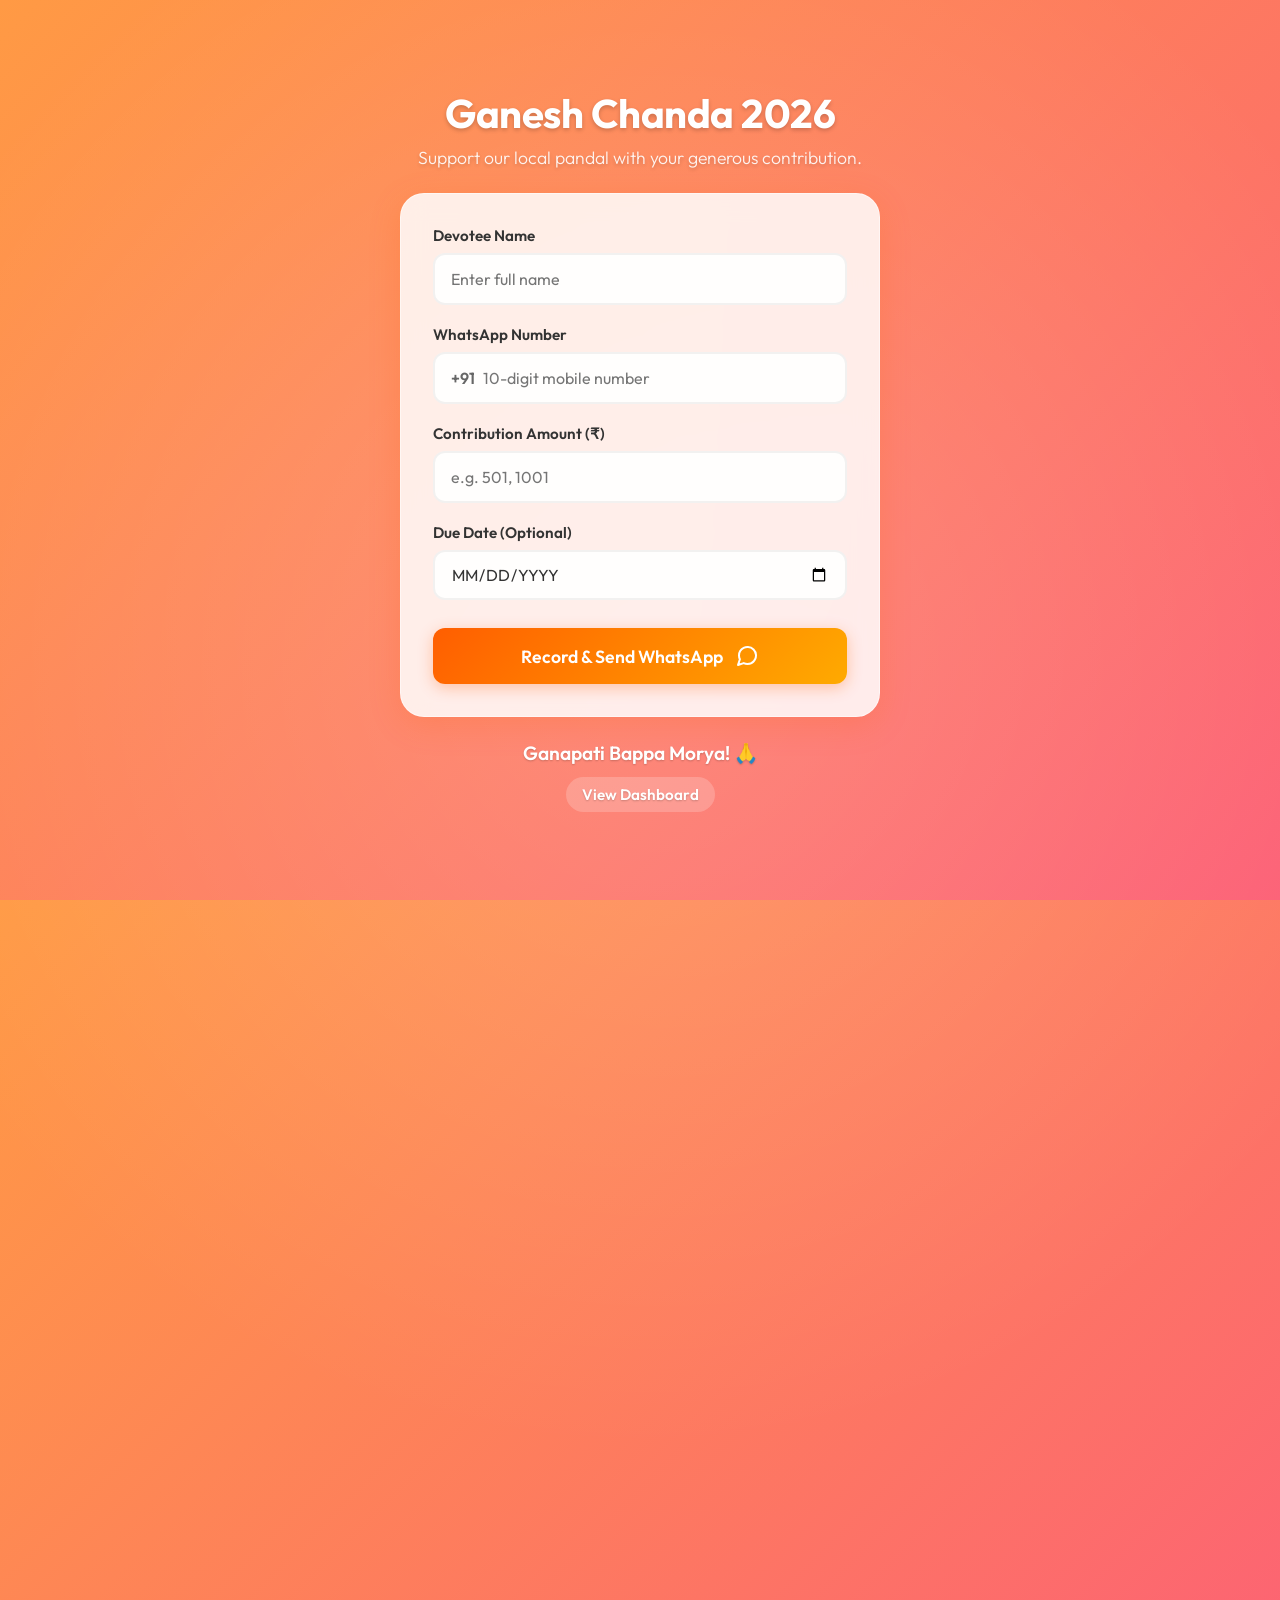
==== index.html @ afb208c3 "Initial commit: Ganesh Chanda collection app with dashboard, WhatsApp integration, payment status tr" ====
<!DOCTYPE html>
<html lang="en">
<head>
    <meta charset="UTF-8">
    <meta name="viewport" content="width=device-width, initial-scale=1.0">
    <title>Ganesh Chanda Collection</title>
    <link rel="stylesheet" href="styles.css">
    <link href="https://fonts.googleapis.com/css2?family=Outfit:wght@300;400;600;700&display=swap" rel="stylesheet">
</head>
<body>
    <div class="background-decor"></div>
    
    <div class="container">
        <div class="header">
            <h1>Ganesh Chanda 2026</h1>
            <p>Support our local pandal with your generous contribution.</p>
        </div>

        <form id="chandaForm" class="glass-form">
            <div class="form-group">
                <label for="name">Devotee Name</label>
                <input type="text" id="name" name="name" placeholder="Enter full name" required>
            </div>

            <div class="form-group">
                <label for="phone">WhatsApp Number</label>
                <div class="phone-input-wrapper">
                    <span class="country-code">+91</span>
                    <input type="tel" id="phone" name="phone" placeholder="10-digit mobile number" pattern="[0-9]{10}" required>
                </div>
            </div>

            <div class="form-group">
                <label for="amount">Contribution Amount (₹)</label>
                <input type="number" id="amount" name="amount" placeholder="e.g. 501, 1001" min="1" required>
            </div>

            <div class="form-group">
                <label for="dueDate">Due Date (Optional)</label>
                <input type="date" id="dueDate" name="dueDate">
            </div>


            <button type="submit" class="submit-btn">
                <span>Record & Send WhatsApp</span>
                <svg xmlns="http://www.w3.org/2000/svg" width="24" height="24" viewBox="0 0 24 24" fill="none" stroke="currentColor" stroke-width="2" stroke-linecap="round" stroke-linejoin="round" class="whatsapp-icon"><path d="M21 11.5a8.38 8.38 0 0 1-.9 3.8 8.5 8.5 0 0 1-7.6 4.7 8.38 8.38 0 0 1-3.8-.9L3 21l1.9-5.7a8.38 8.38 0 0 1-.9-3.8 8.5 8.5 0 0 1 4.7-7.6 8.38 8.38 0 0 1 3.8-.9h.5a8.48 8.48 0 0 1 8 8v.5z"></path></svg>
            </button>
        </form>
        
        <div class="footer-msg">
            <p>Ganapati Bappa Morya! 🙏</p>
            <a href="dashboard.html" class="dashboard-link">View Dashboard</a>
        </div>
    </div>

    <script src="script.js"></script>
</body>
</html>
---- styles.css ----
:root {
    --primary-color: #ff5e00;
    --secondary-color: #ffaa00;
    --text-dark: #333;
    --text-light: #fff;
    --glass-bg: rgba(255, 255, 255, 0.85);
    --glass-border: rgba(255, 255, 255, 0.5);
    --glass-shadow: 0 8px 32px 0 rgba(255, 94, 0, 0.2);
}

* {
    margin: 0;
    padding: 0;
    box-sizing: border-box;
    font-family: 'Outfit', sans-serif;
}

body {
    min-height: 100vh;
    display: flex;
    justify-content: center;
    align-items: center;
    background: linear-gradient(135deg, #ff9a44 0%, #fc6076 100%);
    position: relative;
    overflow: hidden;
    padding: 20px;
}

.background-decor {
    position: absolute;
    width: 150vw;
    height: 150vw;
    background: radial-gradient(circle, rgba(255,255,255,0.15) 0%, transparent 60%);
    top: -25vw;
    left: -25vw;
    animation: rotate 60s linear infinite;
    pointer-events: none;
    z-index: 0;
}

@keyframes rotate {
    0% { transform: rotate(0deg); }
    100% { transform: rotate(360deg); }
}

.container {
    width: 100%;
    max-width: 480px;
    z-index: 1;
    display: flex;
    flex-direction: column;
    gap: 24px;
}

.header {
    text-align: center;
    color: var(--text-light);
    text-shadow: 0 2px 4px rgba(0,0,0,0.2);
    animation: slideDown 0.8s cubic-bezier(0.2, 0.8, 0.2, 1);
}

.header h1 {
    font-size: 2.5rem;
    font-weight: 700;
    margin-bottom: 8px;
    letter-spacing: -0.5px;
}

.header p {
    font-size: 1.1rem;
    font-weight: 300;
    opacity: 0.9;
}

.glass-form {
    background: var(--glass-bg);
    backdrop-filter: blur(12px);
    -webkit-backdrop-filter: blur(12px);
    border: 1px solid var(--glass-border);
    border-radius: 24px;
    padding: 32px;
    box-shadow: var(--glass-shadow);
    display: flex;
    flex-direction: column;
    gap: 20px;
    animation: fadeIn 1s ease-out 0.2s both;
}

.form-group {
    display: flex;
    flex-direction: column;
    gap: 8px;
}

.form-group label {
    font-size: 0.95rem;
    font-weight: 600;
    color: var(--text-dark);
}

.form-group input {
    width: 100%;
    padding: 14px 16px;
    border: 2px solid rgba(0,0,0,0.05);
    border-radius: 12px;
    font-size: 1rem;
    background: rgba(255,255,255,0.9);
    transition: all 0.3s ease;
    color: var(--text-dark);
    outline: none;
}

.form-group input[type="date"] {
    padding: 12px 16px;
    text-transform: uppercase;
}

.form-group input:focus {
    border-color: var(--primary-color);
    box-shadow: 0 0 0 4px rgba(255, 94, 0, 0.1);
}

.phone-input-wrapper {
    display: flex;
    align-items: center;
    background: rgba(255,255,255,0.9);
    border: 2px solid rgba(0,0,0,0.05);
    border-radius: 12px;
    transition: all 0.3s ease;
}

.phone-input-wrapper:focus-within {
    border-color: var(--primary-color);
    box-shadow: 0 0 0 4px rgba(255, 94, 0, 0.1);
}

.country-code {
    padding: 14px 0 14px 16px;
    font-weight: 600;
    color: #666;
    user-select: none;
}

.phone-input-wrapper input {
    border: none;
    background: transparent;
    padding: 14px 16px 14px 8px;
    box-shadow: none !important;
}

.phone-input-wrapper input:focus {
    border: none;
}

.submit-btn {
    margin-top: 8px;
    background: linear-gradient(135deg, var(--primary-color), var(--secondary-color));
    color: white;
    border: none;
    padding: 16px;
    border-radius: 12px;
    font-size: 1.1rem;
    font-weight: 600;
    cursor: pointer;
    display: flex;
    justify-content: center;
    align-items: center;
    gap: 12px;
    transition: transform 0.2s, box-shadow 0.2s;
    box-shadow: 0 4px 15px rgba(255, 94, 0, 0.3);
}

.submit-btn:hover {
    transform: translateY(-2px);
    box-shadow: 0 6px 20px rgba(255, 94, 0, 0.4);
}

.submit-btn:active {
    transform: translateY(0);
}

.footer-msg {
    text-align: center;
    color: var(--text-light);
    font-weight: 600;
    font-size: 1.2rem;
    text-shadow: 0 1px 2px rgba(0,0,0,0.2);
    animation: slideUp 0.8s cubic-bezier(0.2, 0.8, 0.2, 1) 0.4s both;
}

/* Animations */
@keyframes slideDown {
    from { opacity: 0; transform: translateY(-30px); }
    to { opacity: 1; transform: translateY(0); }
}

@keyframes fadeIn {
    from { opacity: 0; transform: scale(0.95); }
    to { opacity: 1; transform: scale(1); }
}

@keyframes slideUp {
    from { opacity: 0; transform: translateY(20px); }
    to { opacity: 1; transform: translateY(0); }
}

/* Dashboard Link */
.dashboard-link {
    display: inline-block;
    margin-top: 12px;
    color: var(--text-light);
    text-decoration: none;
    font-size: 0.95rem;
    padding: 8px 16px;
    background: rgba(255, 255, 255, 0.2);
    border-radius: 20px;
    transition: all 0.3s ease;
}

.dashboard-link:hover {
    background: rgba(255, 255, 255, 0.3);
    transform: translateY(-1px);
}

/* Dashboard UI */
.dashboard-container {
    max-width: 800px;
}

.summary-card {
    background: var(--glass-bg);
    backdrop-filter: blur(12px);
    border: 1px solid var(--glass-border);
    border-radius: 16px;
    padding: 24px;
    margin-bottom: 24px;
    text-align: center;
    box-shadow: var(--glass-shadow);
    color: var(--text-dark);
}

.summary-card h2 {
    font-size: 1.2rem;
    font-weight: 400;
    margin-bottom: 8px;
    color: #666;
}

.summary-card .total-amount {
    font-size: 2.5rem;
    font-weight: 700;
    color: var(--primary-color);
}

.filter-section {
    display: flex;
    gap: 16px;
    margin-bottom: 24px;
    width: 100%;
}

.filter-section input,
.filter-section select {
    padding: 14px 16px;
    border: 2px solid rgba(0,0,0,0.05);
    border-radius: 12px;
    font-size: 1rem;
    background: var(--glass-bg);
    color: var(--text-dark);
    outline: none;
    transition: all 0.3s ease;
    backdrop-filter: blur(12px);
    border: 1px solid var(--glass-border);
    box-shadow: var(--glass-shadow);
}

.filter-section input {
    flex: 1;
}

.filter-section select {
    width: 160px;
    cursor: pointer;
}

.filter-section input:focus,
.filter-section select:focus {
    border-color: var(--primary-color);
    box-shadow: 0 0 0 4px rgba(255, 94, 0, 0.1);
}

.table-container {
    background: var(--glass-bg);
    backdrop-filter: blur(12px);
    border: 1px solid var(--glass-border);
    border-radius: 16px;
    padding: 24px;
    box-shadow: var(--glass-shadow);
    overflow-x: auto;
}

table {
    width: 100%;
    border-collapse: collapse;
    text-align: left;
}

th, td {
    padding: 16px;
    border-bottom: 1px solid rgba(0,0,0,0.05);
    color: var(--text-dark);
}

th {
    font-weight: 600;
    color: var(--primary-color);
    background: rgba(255,94,0,0.05);
    border-radius: 8px 8px 0 0;
}

tr:last-child td {
    border-bottom: none;
}

tbody tr {
    transition: background 0.2s;
}

tbody tr:hover {
    background: rgba(255,255,255,0.5);
}

/* Loader */
.loader {
    border: 4px solid rgba(255, 94, 0, 0.2);
    border-left-color: var(--primary-color);
    border-radius: 50%;
    width: 40px;
    height: 40px;
    animation: spin 1s linear infinite;
    margin: 40px auto;
}

@keyframes spin {
    0% { transform: rotate(0deg); }
    100% { transform: rotate(360deg); }
}

/* Status Badges & Buttons */
.badge {
    display: inline-block;
    padding: 6px 12px;
    border-radius: 20px;
    font-size: 0.85rem;
    font-weight: 600;
    text-transform: uppercase;
}

.badge-paid {
    background: rgba(46, 204, 113, 0.15);
    color: #2ecc71;
}

.badge-pending {
    background: rgba(243, 156, 18, 0.15);
    color: #f39c12;
}

.action-btn {
    background: var(--primary-color);
    color: white;
    border: none;
    padding: 8px 12px;
    border-radius: 8px;
    font-size: 0.85rem;
    font-weight: 600;
    cursor: pointer;
    transition: all 0.2s ease;
}

.action-btn:hover {
    background: var(--secondary-color);
    transform: translateY(-1px);
}

.action-btn:disabled {
    background: #ccc;
    cursor: not-allowed;
    transform: none;
}

/* ===========================
   RESPONSIVE / MOBILE
   =========================== */

/* Tablet */
@media (max-width: 768px) {
    body {
        align-items: flex-start;
        padding: 16px;
    }

    .container {
        gap: 16px;
    }

    .dashboard-container {
        max-width: 100%;
    }

    .filter-section {
        flex-direction: column;
        gap: 10px;
    }

    .filter-section select {
        width: 100%;
    }

    .header h1 {
        font-size: 2rem;
    }

    .glass-form {
        padding: 24px;
    }

    /* Hide table on mobile, show cards instead */
    .table-container table {
        display: none !important;
    }

    .table-container {
        padding: 16px;
        background: transparent;
        backdrop-filter: none;
        border: none;
        box-shadow: none;
        padding: 0;
    }

    /* Mobile Record Cards */
    .record-cards {
        display: flex;
        flex-direction: column;
        gap: 12px;
    }

    .record-card {
        background: var(--glass-bg);
        backdrop-filter: blur(12px);
        -webkit-backdrop-filter: blur(12px);
        border: 1px solid var(--glass-border);
        border-radius: 16px;
        padding: 18px;
        box-shadow: var(--glass-shadow);
        animation: fadeIn 0.4s ease-out;
    }

    .record-card .card-row {
        display: flex;
        justify-content: space-between;
        align-items: center;
        margin-bottom: 10px;
    }

    .record-card .card-row:last-child {
        margin-bottom: 0;
    }

    .record-card .card-name {
        font-size: 1.1rem;
        font-weight: 700;
        color: var(--text-dark);
    }

    .record-card .card-amount {
        font-size: 1.2rem;
        font-weight: 700;
        color: var(--primary-color);
    }

    .record-card .card-label {
        font-size: 0.8rem;
        font-weight: 600;
        color: #999;
        text-transform: uppercase;
        letter-spacing: 0.5px;
    }

    .record-card .card-value {
        font-size: 0.9rem;
        color: var(--text-dark);
    }

    .record-card .card-footer {
        display: flex;
        justify-content: space-between;
        align-items: center;
        margin-top: 14px;
        padding-top: 14px;
        border-top: 1px solid rgba(0,0,0,0.06);
        gap: 10px;
    }

    .action-btn {
        padding: 10px 16px;
        font-size: 0.9rem;
        width: 100%;
        text-align: center;
    }

    .summary-card .total-amount {
        font-size: 2rem;
    }
}

/* Phone (small) */
@media (max-width: 480px) {
    body {
        padding: 12px;
    }

    .header h1 {
        font-size: 1.7rem;
    }

    .header p {
        font-size: 0.95rem;
    }

    .glass-form {
        padding: 20px;
        gap: 16px;
        border-radius: 18px;
    }

    .submit-btn {
        font-size: 1rem;
        padding: 14px;
    }

    .summary-card {
        padding: 18px;
    }

    .dashboard-link {
        font-size: 0.9rem;
    }
}
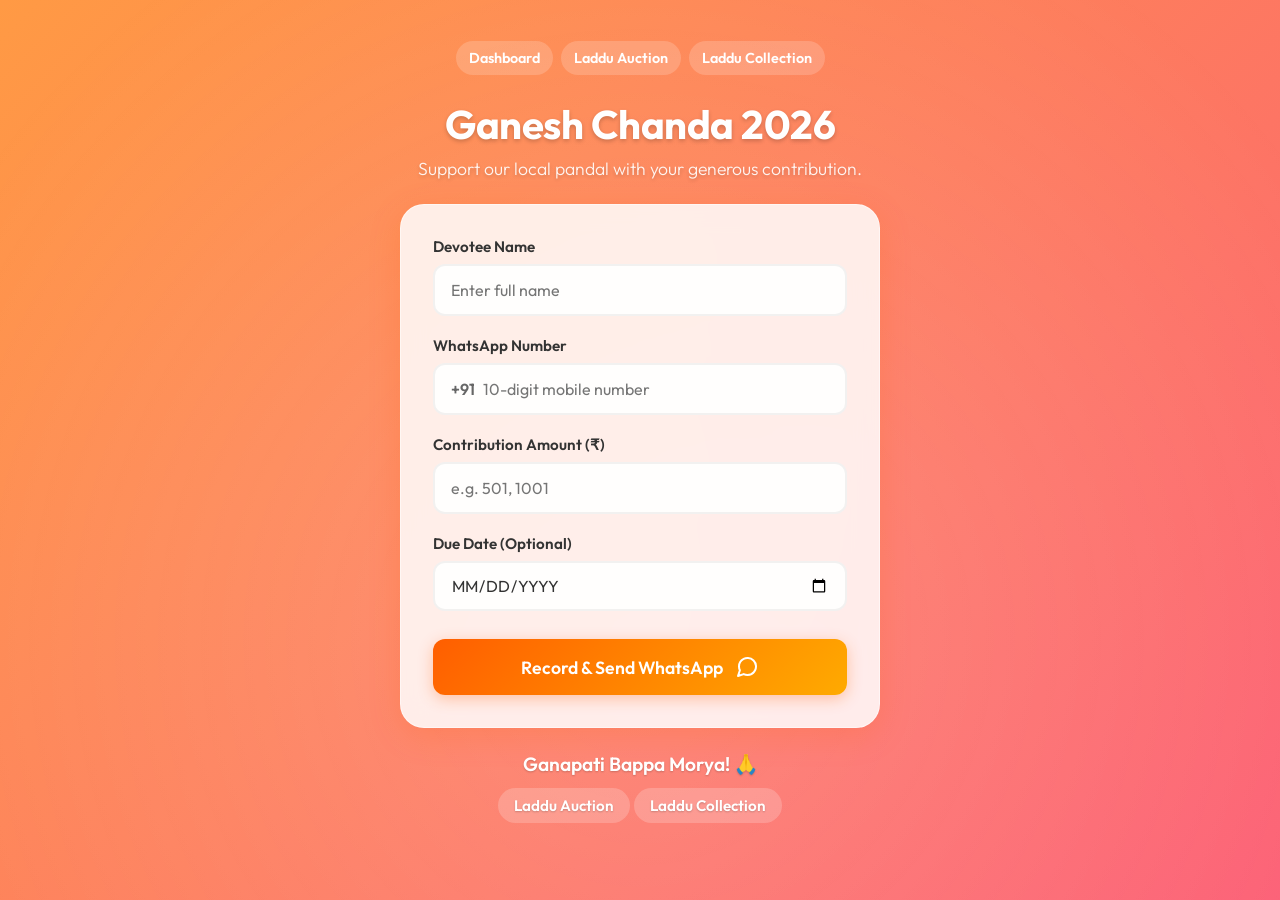
==== commit 4e7e2891: "Add laddu auction and collection flows" ====
--- a/index.html
+++ b/index.html
@@ -9,6 +9,11 @@
 </head>
 <body>
     <div class="background-decor"></div>
+    <nav class="top-nav" aria-label="Main navigation">
+        <a href="dashboard.html">Dashboard</a>
+        <a href="laddu-auction.html">Laddu Auction</a>
+        <a href="laddu-collection.html">Laddu Collection</a>
+    </nav>
     
     <div class="container">
         <div class="header">
@@ -49,7 +54,8 @@
         
         <div class="footer-msg">
             <p>Ganapati Bappa Morya! 🙏</p>
-            <a href="dashboard.html" class="dashboard-link">View Dashboard</a>
+            <a href="laddu-auction.html" class="dashboard-link">Laddu Auction</a>
+            <a href="laddu-collection.html" class="dashboard-link">Laddu Collection</a>
         </div>
     </div>
 
--- a/styles.css
+++ b/styles.css
@@ -18,16 +18,21 @@
 body {
     min-height: 100vh;
     display: flex;
+    flex-direction: column;
     justify-content: center;
     align-items: center;
     background: linear-gradient(135deg, #ff9a44 0%, #fc6076 100%);
+    background-attachment: fixed;
     position: relative;
-    overflow: hidden;
+    overflow-x: hidden;
+    overflow-y: auto;
+    -webkit-overflow-scrolling: touch;
     padding: 20px;
+    padding-bottom: 48px;
 }
 
 .background-decor {
-    position: absolute;
+    position: fixed;
     width: 150vw;
     height: 150vw;
     background: radial-gradient(circle, rgba(255,255,255,0.15) 0%, transparent 60%);
@@ -50,7 +55,31 @@
     display: flex;
     flex-direction: column;
     gap: 24px;
-}
+    padding-top: 20px;
+}
+
+.top-nav {
+    position: relative;
+    z-index: 2;
+    display: flex;
+    justify-content: center;
+    gap: 8px;
+    flex-wrap: wrap;
+    width: 100%;
+    margin-bottom: 4px;
+}
+
+.top-nav a {
+    color: var(--text-light);
+    text-decoration: none;
+    font-size: 0.9rem;
+    font-weight: 600;
+    padding: 8px 13px;
+    border-radius: 18px;
+    background: rgba(255, 255, 255, 0.18);
+}
+
+.top-nav a:hover { background: rgba(255, 255, 255, 0.32); }
 
 .header {
     text-align: center;
@@ -222,9 +251,118 @@
     transform: translateY(-1px);
 }
 
+/* Laddu collection */
+.secondary-btn {
+    background: rgba(255, 255, 255, 0.9);
+    color: var(--primary-color);
+    border: 2px solid var(--primary-color);
+    border-radius: 12px;
+    padding: 13px 16px;
+    font-size: 1rem;
+    font-weight: 600;
+    cursor: pointer;
+}
+
+.secondary-btn:disabled, .secondary-btn:disabled:hover {
+    opacity: 0.65;
+    cursor: wait;
+}
+
+.field-help {
+    color: #666;
+    font-size: 0.82rem;
+    line-height: 1.35;
+}
+
+.auction-details {
+    display: grid;
+    grid-template-columns: repeat(2, minmax(0, 1fr));
+    gap: 12px;
+    padding: 16px;
+    border-radius: 14px;
+    background: rgba(255, 94, 0, 0.08);
+    border: 1px solid rgba(255, 94, 0, 0.18);
+}
+
+.auction-detail { display: flex; flex-direction: column; gap: 3px; }
+.auction-detail span { color: #666; font-size: 0.8rem; }
+.auction-detail strong { color: var(--text-dark); font-size: 1.05rem; }
+.auction-detail.due strong { color: var(--primary-color); }
+
+.signature-panel {
+    position: relative;
+    height: 180px;
+    overflow: hidden;
+    border: 2px dashed rgba(255, 94, 0, 0.45);
+    border-radius: 12px;
+    background: rgba(255,255,255,0.88);
+}
+
+#signatureCanvas { display: block; width: 100%; height: 100%; touch-action: none; cursor: crosshair; }
+.clear-signature {
+    position: absolute;
+    right: 10px;
+    top: 10px;
+    border: 0;
+    border-radius: 8px;
+    padding: 7px 10px;
+    background: rgba(51,51,51,0.08);
+    color: #555;
+    font: inherit;
+    font-size: 0.8rem;
+    cursor: pointer;
+}
+
+.form-message { min-height: 1.2em; font-size: 0.9rem; font-weight: 600; }
+.form-message.error { color: #b42318; }
+.form-message.success { color: #147a45; }
+
+.photo-preview {
+    width: 100%;
+    max-height: 240px;
+    object-fit: cover;
+    border-radius: 12px;
+    border: 1px solid rgba(255, 94, 0, 0.2);
+}
+
+.camera-panel {
+    overflow: hidden;
+    border-radius: 12px;
+    background: rgba(0, 0, 0, 0.12);
+}
+
+.camera-preview {
+    display: block;
+    width: 100%;
+    max-height: 300px;
+    object-fit: cover;
+    background: #222;
+    border-radius: 12px;
+}
+
+/* The preview classes set display:block, so explicitly honour the hidden state. */
+.camera-preview[hidden],
+.photo-preview[hidden] {
+    display: none !important;
+}
+
+.camera-actions {
+    display: flex;
+    align-items: center;
+    gap: 10px;
+    flex-wrap: wrap;
+}
+
+.camera-actions .clear-signature {
+    position: static;
+}
+
 /* Dashboard UI */
 .dashboard-container {
     max-width: 800px;
+    width: 100%;
+    flex: 1;
+    min-height: 0;
 }
 
 .summary-card {
@@ -251,6 +389,23 @@
     font-weight: 700;
     color: var(--primary-color);
 }
+
+.summary-breakdown {
+    display: grid;
+    grid-template-columns: repeat(3, 1fr);
+    gap: 10px;
+    margin-top: 18px;
+    text-align: left;
+}
+
+.summary-breakdown div {
+    padding: 12px;
+    border-radius: 10px;
+    background: rgba(255, 94, 0, 0.07);
+}
+
+.summary-breakdown span { display: block; color: #666; font-size: 0.78rem; margin-bottom: 4px; }
+.summary-breakdown strong { color: var(--text-dark); font-size: 1rem; }
 
 .filter-section {
     display: flex;
@@ -390,161 +545,307 @@
 }
 
 /* ===========================
-   RESPONSIVE / MOBILE
+   RESPONSIVE / MOBILE FIRST
    =========================== */
 
-/* Tablet */
+/* --- Base: All screens get these card styles (used in media queries below) --- */
+.record-cards {
+    display: none; /* hidden on desktop */
+    flex-direction: column;
+    gap: 12px;
+    width: 100%;
+}
+
+.record-card {
+    background: var(--glass-bg);
+    backdrop-filter: blur(12px);
+    -webkit-backdrop-filter: blur(12px);
+    border: 1px solid var(--glass-border);
+    border-radius: 16px;
+    padding: 16px;
+    box-shadow: var(--glass-shadow);
+    animation: fadeIn 0.4s ease-out;
+    width: 100%;
+    box-sizing: border-box;
+}
+
+.record-card .card-row {
+    display: flex;
+    justify-content: space-between;
+    align-items: flex-start;
+    margin-bottom: 10px;
+    gap: 8px;
+}
+
+.record-card .card-row:last-child {
+    margin-bottom: 0;
+}
+
+.record-card .card-name {
+    font-size: 1rem;
+    font-weight: 700;
+    color: var(--text-dark);
+    word-break: break-word;
+    flex: 1;
+}
+
+.record-card .card-amount {
+    font-size: 1.1rem;
+    font-weight: 700;
+    color: var(--primary-color);
+    white-space: nowrap;
+}
+
+.record-card .card-label {
+    font-size: 0.75rem;
+    font-weight: 600;
+    color: #999;
+    text-transform: uppercase;
+    letter-spacing: 0.5px;
+    margin-bottom: 2px;
+}
+
+.record-card .card-value {
+    font-size: 0.9rem;
+    color: var(--text-dark);
+    word-break: break-all;
+}
+
+.record-card .card-footer {
+    display: flex;
+    justify-content: space-between;
+    align-items: center;
+    margin-top: 14px;
+    padding-top: 14px;
+    border-top: 1px solid rgba(0,0,0,0.06);
+    gap: 10px;
+    flex-wrap: wrap;
+}
+
+/* --- Tablet & Mobile (≤768px) — swap table for cards --- */
 @media (max-width: 768px) {
     body {
-        align-items: flex-start;
-        padding: 16px;
+        padding: 12px;
+        padding-bottom: 48px;
     }
 
     .container {
-        gap: 16px;
+        gap: 14px;
+        padding-top: 12px;
+        width: 100%;
+        max-width: 100%;
     }
 
     .dashboard-container {
         max-width: 100%;
     }
 
+    /* Hide table, show cards */
+    .table-container table {
+        display: none !important;
+    }
+
+    .table-container {
+        background: transparent !important;
+        backdrop-filter: none !important;
+        -webkit-backdrop-filter: none !important;
+        border: none !important;
+        box-shadow: none !important;
+        padding: 0 !important;
+        overflow: visible;
+    }
+
+    .record-cards {
+        display: flex;
+    }
+
+    /* Filter stacks vertically */
     .filter-section {
         flex-direction: column;
         gap: 10px;
-    }
-
+        margin-bottom: 14px;
+    }
+
+    .filter-section input,
     .filter-section select {
         width: 100%;
+        font-size: 16px; /* Prevents iOS zoom on focus */
+        padding: 13px 14px;
+    }
+
+    .summary-breakdown { grid-template-columns: 1fr; }
+
+    /* Form inputs — 16px prevents zoom on iOS */
+    .form-group input,
+    .phone-input-wrapper input {
+        font-size: 16px;
     }
 
     .header h1 {
-        font-size: 2rem;
+        font-size: 1.8rem;
+    }
+
+    .header p {
+        font-size: 1rem;
     }
 
     .glass-form {
-        padding: 24px;
-    }
-
-    /* Hide table on mobile, show cards instead */
-    .table-container table {
-        display: none !important;
-    }
-
-    .table-container {
+        padding: 20px;
+        border-radius: 20px;
+        gap: 16px;
+    }
+
+    .submit-btn {
+        font-size: 1rem;
+        padding: 15px;
+        -webkit-tap-highlight-color: transparent;
+    }
+
+    .summary-card {
+        padding: 20px;
+        margin-bottom: 0;
+    }
+
+    .summary-card h2 {
+        font-size: 1rem;
+    }
+
+    .summary-card .total-amount {
+        font-size: 2.2rem;
+    }
+
+    /* Touch-friendly action button */
+    .action-btn {
+        padding: 10px 14px;
+        font-size: 0.88rem;
+        min-height: 40px;
+        -webkit-tap-highlight-color: transparent;
+        touch-action: manipulation;
+    }
+
+    .badge {
+        font-size: 0.8rem;
+        padding: 5px 10px;
+    }
+
+    .footer-msg {
+        font-size: 1rem;
+    }
+
+    .dashboard-link {
+        font-size: 0.9rem;
+        padding: 10px 20px;
+        display: inline-block;
+        min-height: 44px;
+        line-height: 24px;
+    }
+
+    .signature-panel { height: 160px; }
+}
+
+/* --- Small phones: iPhone SE, Pixel 4a, Galaxy A-series (≤390px) --- */
+@media (max-width: 390px) {
+    body {
+        padding: 10px;
+        padding-bottom: 40px;
+    }
+
+    .container {
+        gap: 12px;
+    }
+
+    .header h1 {
+        font-size: 1.5rem;
+        letter-spacing: -0.3px;
+    }
+
+    .header p {
+        font-size: 0.9rem;
+    }
+
+    .glass-form {
         padding: 16px;
-        background: transparent;
-        backdrop-filter: none;
-        border: none;
-        box-shadow: none;
-        padding: 0;
-    }
-
-    /* Mobile Record Cards */
-    .record-cards {
-        display: flex;
+        gap: 14px;
+        border-radius: 16px;
+    }
+
+    .form-group label {
+        font-size: 0.85rem;
+    }
+
+    .form-group input {
+        padding: 12px 14px;
+        font-size: 16px;
+    }
+
+    .submit-btn {
+        padding: 14px;
+        font-size: 0.95rem;
+        gap: 8px;
+    }
+
+    .summary-card {
+        padding: 16px;
+    }
+
+    .summary-card h2 {
+        font-size: 0.9rem;
+    }
+
+    .summary-card .total-amount {
+        font-size: 1.9rem;
+    }
+
+    .record-card {
+        padding: 14px;
+        border-radius: 14px;
+    }
+
+    .record-card .card-name {
+        font-size: 0.95rem;
+    }
+
+    .record-card .card-amount {
+        font-size: 1rem;
+    }
+
+    .record-card .card-value {
+        font-size: 0.85rem;
+    }
+
+    .action-btn {
+        padding: 9px 12px;
+        font-size: 0.85rem;
+    }
+}
+
+/* --- iPhone SE 1st Gen & tiny screens (≤320px) --- */
+@media (max-width: 320px) {
+    .header h1 {
+        font-size: 1.3rem;
+    }
+
+    .glass-form {
+        padding: 14px;
+    }
+
+    .record-card .card-footer {
         flex-direction: column;
-        gap: 12px;
-    }
-
-    .record-card {
-        background: var(--glass-bg);
-        backdrop-filter: blur(12px);
-        -webkit-backdrop-filter: blur(12px);
-        border: 1px solid var(--glass-border);
-        border-radius: 16px;
-        padding: 18px;
-        box-shadow: var(--glass-shadow);
-        animation: fadeIn 0.4s ease-out;
-    }
-
-    .record-card .card-row {
-        display: flex;
-        justify-content: space-between;
-        align-items: center;
-        margin-bottom: 10px;
-    }
-
-    .record-card .card-row:last-child {
-        margin-bottom: 0;
-    }
-
-    .record-card .card-name {
-        font-size: 1.1rem;
-        font-weight: 700;
-        color: var(--text-dark);
-    }
-
-    .record-card .card-amount {
-        font-size: 1.2rem;
-        font-weight: 700;
-        color: var(--primary-color);
-    }
-
-    .record-card .card-label {
-        font-size: 0.8rem;
-        font-weight: 600;
-        color: #999;
-        text-transform: uppercase;
-        letter-spacing: 0.5px;
-    }
-
-    .record-card .card-value {
-        font-size: 0.9rem;
-        color: var(--text-dark);
-    }
-
-    .record-card .card-footer {
-        display: flex;
-        justify-content: space-between;
-        align-items: center;
-        margin-top: 14px;
-        padding-top: 14px;
-        border-top: 1px solid rgba(0,0,0,0.06);
-        gap: 10px;
+        align-items: flex-start;
     }
 
     .action-btn {
-        padding: 10px 16px;
-        font-size: 0.9rem;
         width: 100%;
         text-align: center;
     }
-
-    .summary-card .total-amount {
-        font-size: 2rem;
-    }
-}
-
-/* Phone (small) */
-@media (max-width: 480px) {
+}
+
+/* --- Safe area support for iPhone notch / Dynamic Island (iPhone 14+) --- */
+@supports (padding-top: env(safe-area-inset-top)) {
     body {
-        padding: 12px;
-    }
-
-    .header h1 {
-        font-size: 1.7rem;
-    }
-
-    .header p {
-        font-size: 0.95rem;
-    }
-
-    .glass-form {
-        padding: 20px;
-        gap: 16px;
-        border-radius: 18px;
-    }
-
-    .submit-btn {
-        font-size: 1rem;
-        padding: 14px;
-    }
-
-    .summary-card {
-        padding: 18px;
-    }
-
-    .dashboard-link {
-        font-size: 0.9rem;
-    }
-}
+        padding-top: calc(12px + env(safe-area-inset-top));
+        padding-left: calc(12px + env(safe-area-inset-left));
+        padding-right: calc(12px + env(safe-area-inset-right));
+        padding-bottom: calc(48px + env(safe-area-inset-bottom));
+    }
+}
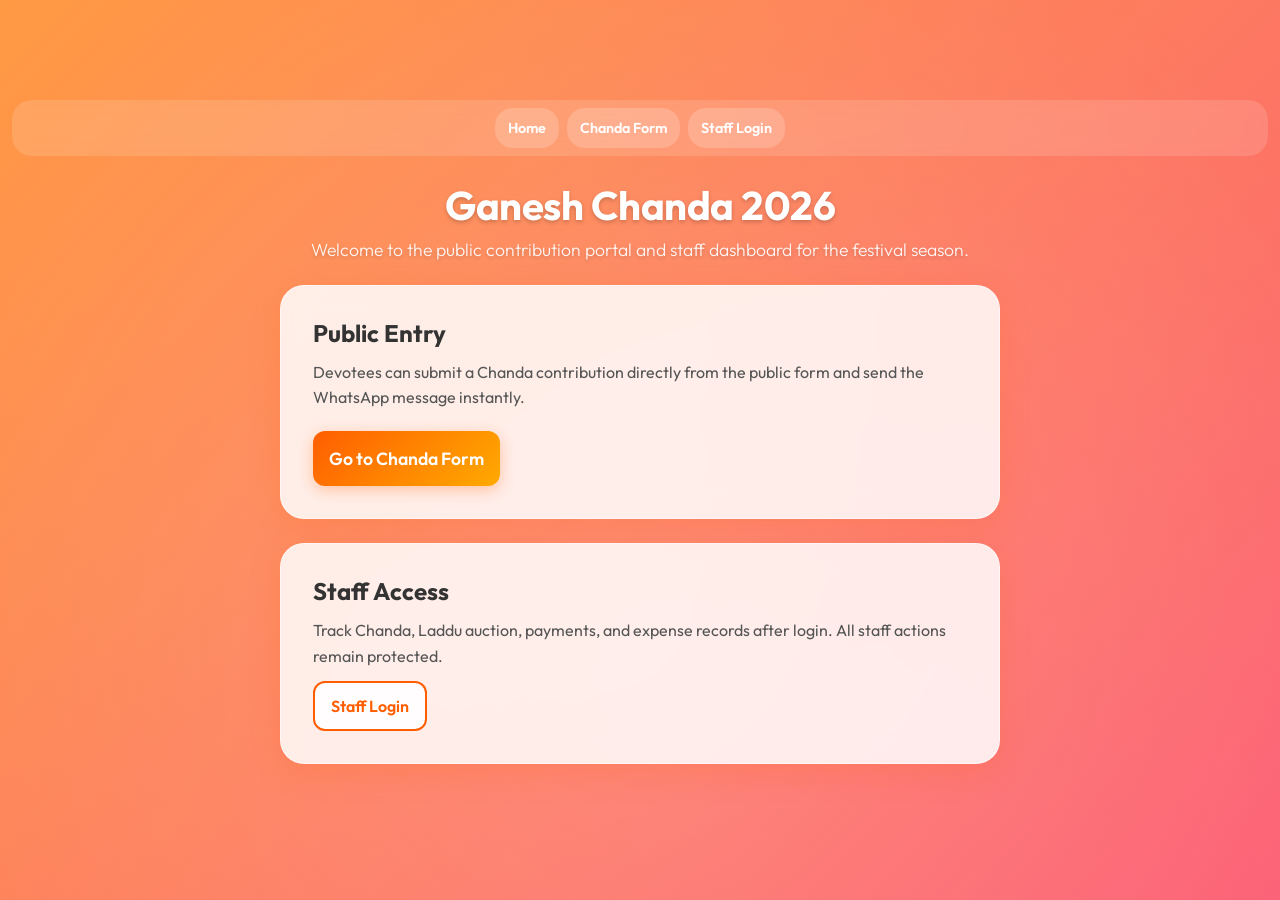
==== commit 5d463027: "Improve staff login flow and responsive UI" ====
--- a/index.html
+++ b/index.html
@@ -3,62 +3,39 @@
 <head>
     <meta charset="UTF-8">
     <meta name="viewport" content="width=device-width, initial-scale=1.0">
-    <title>Ganesh Chanda Collection</title>
+    <title>Ganesh App Home</title>
     <link rel="stylesheet" href="styles.css">
     <link href="https://fonts.googleapis.com/css2?family=Outfit:wght@300;400;600;700&display=swap" rel="stylesheet">
 </head>
 <body>
     <div class="background-decor"></div>
     <nav class="top-nav" aria-label="Main navigation">
-        <a href="dashboard.html">Dashboard</a>
-        <a href="laddu-auction.html">Laddu Auction</a>
-        <a href="laddu-collection.html">Laddu Collection</a>
+        <a href="index.html">Home</a>
+        <a href="chanda.html">Chanda Form</a>
+        <a href="login.html">Staff Login</a>
     </nav>
-    
-    <div class="container">
-        <div class="header">
+
+    <main class="container home-container">
+        <section class="header">
             <h1>Ganesh Chanda 2026</h1>
-            <p>Support our local pandal with your generous contribution.</p>
-        </div>
+            <p>Welcome to the public contribution portal and staff dashboard for the festival season.</p>
+        </section>
 
-        <form id="chandaForm" class="glass-form">
-            <div class="form-group">
-                <label for="name">Devotee Name</label>
-                <input type="text" id="name" name="name" placeholder="Enter full name" required>
+        <section class="home-card glass-form">
+            <h2 class="home-card-title">Public Entry</h2>
+            <p class="home-card-copy">Devotees can submit a Chanda contribution directly from the public form and send the WhatsApp message instantly.</p>
+            <div class="home-actions">
+                <a href="chanda.html" class="submit-btn home-cta">Go to Chanda Form</a>
             </div>
+        </section>
 
-            <div class="form-group">
-                <label for="phone">WhatsApp Number</label>
-                <div class="phone-input-wrapper">
-                    <span class="country-code">+91</span>
-                    <input type="tel" id="phone" name="phone" placeholder="10-digit mobile number" pattern="[0-9]{10}" required>
-                </div>
+        <section class="home-card glass-form">
+            <h2 class="home-card-title">Staff Access</h2>
+            <p class="home-card-copy">Track Chanda, Laddu auction, payments, and expense records after login. All staff actions remain protected.</p>
+            <div class="home-actions">
+                <a href="login.html" class="secondary-btn home-cta">Staff Login</a>
             </div>
-
-            <div class="form-group">
-                <label for="amount">Contribution Amount (₹)</label>
-                <input type="number" id="amount" name="amount" placeholder="e.g. 501, 1001" min="1" required>
-            </div>
-
-            <div class="form-group">
-                <label for="dueDate">Due Date (Optional)</label>
-                <input type="date" id="dueDate" name="dueDate">
-            </div>
-
-
-            <button type="submit" class="submit-btn">
-                <span>Record & Send WhatsApp</span>
-                <svg xmlns="http://www.w3.org/2000/svg" width="24" height="24" viewBox="0 0 24 24" fill="none" stroke="currentColor" stroke-width="2" stroke-linecap="round" stroke-linejoin="round" class="whatsapp-icon"><path d="M21 11.5a8.38 8.38 0 0 1-.9 3.8 8.5 8.5 0 0 1-7.6 4.7 8.38 8.38 0 0 1-3.8-.9L3 21l1.9-5.7a8.38 8.38 0 0 1-.9-3.8 8.5 8.5 0 0 1 4.7-7.6 8.38 8.38 0 0 1 3.8-.9h.5a8.48 8.48 0 0 1 8 8v.5z"></path></svg>
-            </button>
-        </form>
-        
-        <div class="footer-msg">
-            <p>Ganapati Bappa Morya! 🙏</p>
-            <a href="laddu-auction.html" class="dashboard-link">Laddu Auction</a>
-            <a href="laddu-collection.html" class="dashboard-link">Laddu Collection</a>
-        </div>
-    </div>
-
-    <script src="script.js"></script>
+        </section>
+    </main>
 </body>
 </html>
--- a/styles.css
+++ b/styles.css
@@ -67,6 +67,11 @@
     flex-wrap: wrap;
     width: 100%;
     margin-bottom: 4px;
+    padding: 8px 10px;
+    border-radius: 20px;
+    background: rgba(255, 255, 255, 0.14);
+    backdrop-filter: blur(8px);
+    -webkit-backdrop-filter: blur(8px);
 }
 
 .top-nav a {
@@ -74,12 +79,25 @@
     text-decoration: none;
     font-size: 0.9rem;
     font-weight: 600;
-    padding: 8px 13px;
+    padding: 9px 13px;
     border-radius: 18px;
     background: rgba(255, 255, 255, 0.18);
-}
-
-.top-nav a:hover { background: rgba(255, 255, 255, 0.32); }
+    transition: all 0.2s ease;
+    min-height: 40px;
+    display: inline-flex;
+    align-items: center;
+    justify-content: center;
+}
+
+.top-nav a:hover {
+    background: rgba(255, 255, 255, 0.32);
+    transform: translateY(-1px);
+}
+
+.logout-btn {
+    background: rgba(255, 255, 255, 0.92) !important;
+    color: var(--primary-color) !important;
+}
 
 .header {
     text-align: center;
@@ -127,7 +145,8 @@
     color: var(--text-dark);
 }
 
-.form-group input {
+.form-group input,
+.form-group select {
     width: 100%;
     padding: 14px 16px;
     border: 2px solid rgba(0,0,0,0.05);
@@ -231,6 +250,77 @@
 @keyframes slideUp {
     from { opacity: 0; transform: translateY(20px); }
     to { opacity: 1; transform: translateY(0); }
+}
+
+/* Home page */
+.home-container {
+    max-width: 720px;
+}
+
+.home-card {
+    gap: 12px;
+}
+
+.home-card-title {
+    color: var(--text-dark);
+    margin: 0;
+}
+
+.home-card-copy {
+    color: #555;
+    line-height: 1.6;
+}
+
+.home-actions {
+    display: flex;
+    flex-wrap: wrap;
+    gap: 10px;
+}
+
+.home-cta {
+    text-decoration: none;
+    width: fit-content;
+}
+
+.staff-home-container {
+    max-width: 900px;
+}
+
+.staff-grid {
+    display: grid;
+    grid-template-columns: repeat(2, minmax(0, 1fr));
+    gap: 14px;
+}
+
+.staff-card {
+    display: flex;
+    flex-direction: column;
+    gap: 8px;
+    padding: 18px;
+    text-decoration: none;
+    border-radius: 16px;
+    background: rgba(255, 94, 0, 0.07);
+    border: 1px solid rgba(255, 94, 0, 0.18);
+    color: var(--text-dark);
+    transition: transform 0.2s ease, box-shadow 0.2s ease;
+    min-height: 120px;
+}
+
+.staff-card:hover {
+    transform: translateY(-2px);
+    box-shadow: 0 8px 24px rgba(255, 94, 0, 0.16);
+}
+
+.staff-card-title {
+    font-size: 1rem;
+    font-weight: 700;
+    color: var(--primary-color);
+}
+
+.staff-card-text {
+    color: #555;
+    font-size: 0.9rem;
+    line-height: 1.5;
 }
 
 /* Dashboard Link */
@@ -353,6 +443,12 @@
     flex-wrap: wrap;
 }
 
+.file-actions { display: flex; gap: 10px; flex-wrap: wrap; }
+.file-actions .secondary-btn { display: inline-block; }
+.visually-hidden { position: absolute; width: 1px; height: 1px; opacity: 0; overflow: hidden; pointer-events: none; }
+.bill-camera-actions { padding: 10px; background: rgba(255,255,255,0.9); }
+.bill-camera-actions .clear-signature { position: static; }
+
 .camera-actions .clear-signature {
     position: static;
 }
@@ -392,7 +488,7 @@
 
 .summary-breakdown {
     display: grid;
-    grid-template-columns: repeat(3, 1fr);
+    grid-template-columns: 1fr;
     gap: 10px;
     margin-top: 18px;
     text-align: left;
@@ -406,6 +502,48 @@
 
 .summary-breakdown span { display: block; color: #666; font-size: 0.78rem; margin-bottom: 4px; }
 .summary-breakdown strong { color: var(--text-dark); font-size: 1rem; }
+.summary-breakdown.three-columns { grid-template-columns: repeat(3, 1fr); }
+.summary-caption { margin-top: 3px; color: #666; font-size: 0.9rem; }
+
+.pending-laddu-section {
+    background: var(--glass-bg);
+    backdrop-filter: blur(12px);
+    border: 1px solid var(--glass-border);
+    border-radius: 16px;
+    padding: 24px;
+    box-shadow: var(--glass-shadow);
+}
+
+.section-heading { display: flex; justify-content: space-between; align-items: center; gap: 16px; margin-bottom: 16px; }
+.section-heading h2 { color: var(--text-dark); font-size: 1.25rem; }
+.section-heading p { color: #666; margin-top: 3px; font-size: 0.9rem; }
+.section-heading > strong { color: var(--primary-color); white-space: nowrap; }
+.pending-laddu-list { display: grid; grid-template-columns: repeat(2, minmax(0, 1fr)); gap: 12px; }
+.pending-laddu-card { padding: 16px; border-radius: 12px; background: rgba(255, 94, 0, 0.07); border: 1px solid rgba(255, 94, 0, 0.15); }
+.pending-laddu-card h3 { color: var(--text-dark); font-size: 1rem; }
+.pending-laddu-card p { color: #666; margin-top: 3px; font-size: 0.86rem; }
+.pending-laddu-amounts { display: flex; flex-wrap: wrap; gap: 7px 12px; margin: 14px 0; font-size: 0.83rem; color: #666; }
+.pending-laddu-amounts strong { color: var(--primary-color); }
+.pending-laddu-card .action-btn { display: inline-block; text-decoration: none; }
+.empty-pending-state { color: #666; text-align: center; padding: 12px; grid-column: 1 / -1; }
+
+.spend-record-list { display: grid; grid-template-columns: repeat(2, minmax(0, 1fr)); gap: 12px; }
+.spend-record-card { position: relative; padding: 16px; border-radius: 12px; background: rgba(255, 94, 0, 0.07); border: 1px solid rgba(255, 94, 0, 0.15); }
+.spend-record-card h3 { color: var(--text-dark); font-size: 1rem; padding-right: 86px; }
+.spend-record-card p { color: #666; font-size: 0.85rem; margin: 9px 0; }
+.spend-record-card > strong { color: var(--primary-color); font-size: 1.1rem; }
+.spend-type { position: absolute; top: 16px; right: 16px; border-radius: 99px; background: rgba(255, 94, 0, 0.13); color: var(--primary-color); padding: 4px 8px; font-size: 0.72rem; font-weight: 600; }
+
+.spends-table-wrap { overflow-x: auto; border-radius: 12px; }
+.spends-table { min-width: 720px; }
+.spends-table th { white-space: nowrap; }
+.spends-table td { vertical-align: middle; }
+.spends-table tbody tr:nth-child(even) { background: rgba(255, 94, 0, 0.035); }
+.spends-table .spend-type-cell { color: var(--primary-color); font-weight: 600; }
+.spend-amount-cell { color: var(--primary-color); font-weight: 700; white-space: nowrap; }
+.bill-link { display: inline-block; color: var(--primary-color); text-decoration: none; font-weight: 600; background: rgba(255, 94, 0, 0.1); border-radius: 8px; padding: 6px 9px; white-space: nowrap; }
+.bill-link:hover { background: rgba(255, 94, 0, 0.18); }
+.spend-empty-row { text-align: center; color: #666; padding: 28px; }
 
 .filter-section {
     display: flex;
@@ -629,6 +767,17 @@
         padding-bottom: 48px;
     }
 
+    .top-nav {
+        padding: 10px;
+        gap: 6px;
+    }
+
+    .top-nav a {
+        font-size: 0.85rem;
+        padding: 8px 11px;
+        min-height: 38px;
+    }
+
     .container {
         gap: 14px;
         padding-top: 12px;
@@ -673,7 +822,9 @@
         padding: 13px 14px;
     }
 
-    .summary-breakdown { grid-template-columns: 1fr; }
+    .summary-breakdown, .summary-breakdown.three-columns, .pending-laddu-list, .spend-record-list, .staff-grid { grid-template-columns: 1fr; }
+    .pending-laddu-section { padding: 18px; }
+    .staff-card { min-height: auto; }
 
     /* Form inputs — 16px prevents zoom on iOS */
     .form-group input,
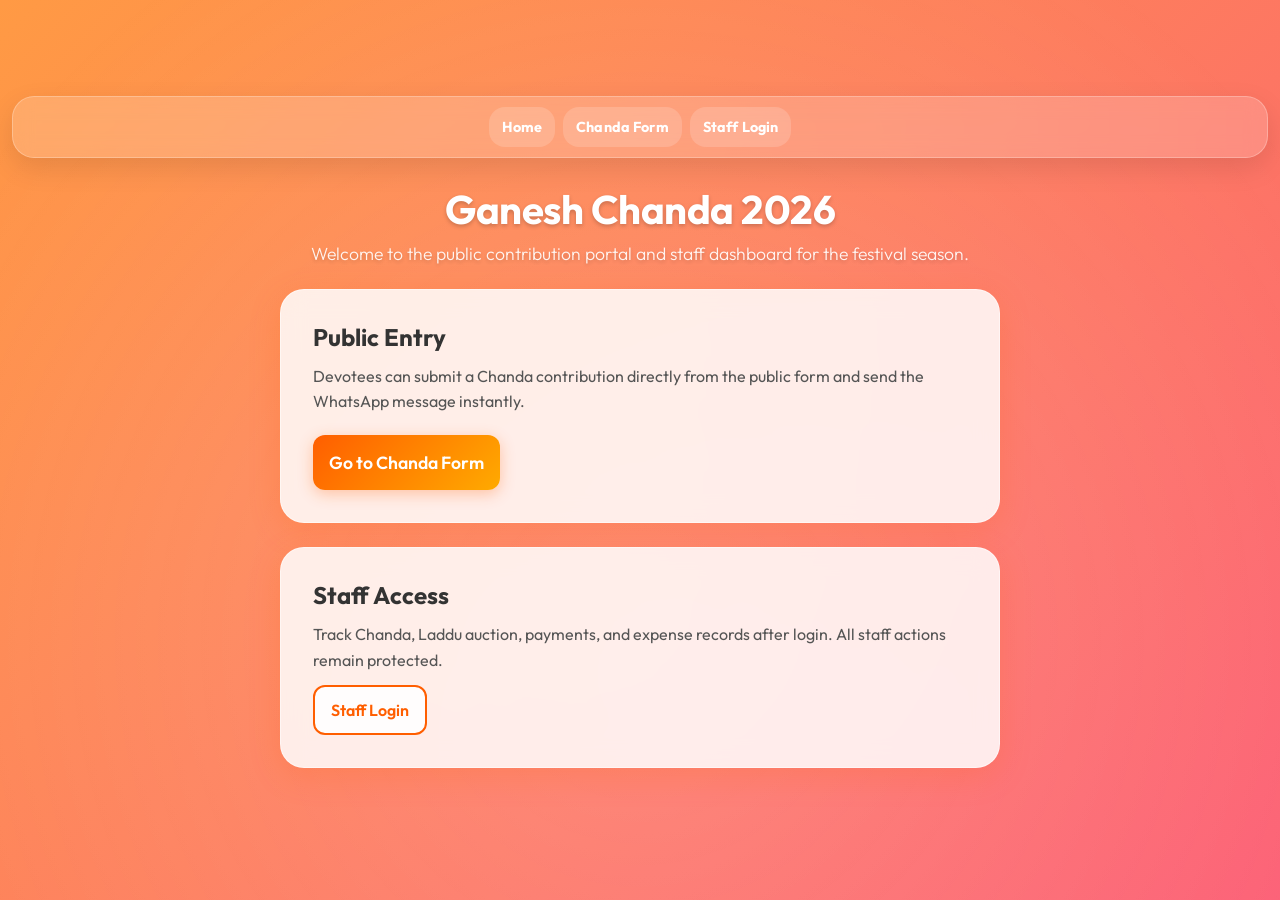
==== commit 7dc8ef7d: "Polish spend date field" ====
--- a/index.html
+++ b/index.html
@@ -10,9 +10,14 @@
 <body>
     <div class="background-decor"></div>
     <nav class="top-nav" aria-label="Main navigation">
-        <a href="index.html">Home</a>
-        <a href="chanda.html">Chanda Form</a>
-        <a href="login.html">Staff Login</a>
+        <button class="nav-toggle" aria-label="Toggle navigation" aria-expanded="false">
+            <span></span><span></span><span></span>
+        </button>
+        <div class="top-nav-links">
+            <a href="index.html">Home</a>
+            <a href="chanda.html">Chanda Form</a>
+            <a href="login.html">Staff Login</a>
+        </div>
     </nav>
 
     <main class="container home-container">
@@ -37,5 +42,7 @@
             </div>
         </section>
     </main>
+    <script src="nav-toggle.js"></script>
+    <script src="success-screen.js"></script>
 </body>
 </html>
--- a/styles.css
+++ b/styles.css
@@ -59,29 +59,41 @@
 }
 
 .top-nav {
-    position: relative;
+    position: sticky;
+    top: 10px;
     z-index: 2;
     display: flex;
+    align-items: center;
+    justify-content: center;
+    gap: 10px;
+    width: 100%;
+    margin-bottom: 6px;
+    padding: 10px 14px;
+    border-radius: 22px;
+    background: rgba(255, 255, 255, 0.18);
+    border: 1px solid rgba(255, 255, 255, 0.26);
+    backdrop-filter: blur(10px);
+    -webkit-backdrop-filter: blur(10px);
+    box-shadow: 0 10px 28px rgba(0, 0, 0, 0.10);
+}
+
+.top-nav-links {
+    display: flex;
+    align-items: center;
     justify-content: center;
     gap: 8px;
     flex-wrap: wrap;
-    width: 100%;
-    margin-bottom: 4px;
-    padding: 8px 10px;
-    border-radius: 20px;
-    background: rgba(255, 255, 255, 0.14);
-    backdrop-filter: blur(8px);
-    -webkit-backdrop-filter: blur(8px);
 }
 
 .top-nav a {
     color: var(--text-light);
     text-decoration: none;
     font-size: 0.9rem;
-    font-weight: 600;
+    font-weight: 700;
+    letter-spacing: 0.01em;
     padding: 9px 13px;
-    border-radius: 18px;
-    background: rgba(255, 255, 255, 0.18);
+    border-radius: 16px;
+    background: rgba(255, 255, 255, 0.16);
     transition: all 0.2s ease;
     min-height: 40px;
     display: inline-flex;
@@ -89,14 +101,51 @@
     justify-content: center;
 }
 
+.nav-toggle {
+    display: none;
+    appearance: none;
+    border: none;
+    background: rgba(255, 255, 255, 0.22);
+    color: white;
+    cursor: pointer;
+    border-radius: 999px;
+    width: 42px;
+    height: 42px;
+    padding: 0;
+    box-shadow: 0 4px 12px rgba(0, 0, 0, 0.12);
+}
+
+.nav-toggle span {
+    display: block;
+    width: 18px;
+    height: 2px;
+    margin: 4px auto;
+    border-radius: 99px;
+    background: white;
+    transition: transform 0.22s ease, opacity 0.22s ease;
+}
+
+.top-nav.nav-open .nav-toggle span:nth-child(1) {
+    transform: translateY(6px) rotate(45deg);
+}
+
+.top-nav.nav-open .nav-toggle span:nth-child(2) {
+    opacity: 0;
+}
+
+.top-nav.nav-open .nav-toggle span:nth-child(3) {
+    transform: translateY(-6px) rotate(-45deg);
+}
+
 .top-nav a:hover {
-    background: rgba(255, 255, 255, 0.32);
+    background: rgba(255, 255, 255, 0.30);
     transform: translateY(-1px);
 }
 
 .logout-btn {
     background: rgba(255, 255, 255, 0.92) !important;
     color: var(--primary-color) !important;
+    font-weight: 800 !important;
 }
 
 .header {
@@ -137,6 +186,10 @@
     display: flex;
     flex-direction: column;
     gap: 8px;
+}
+
+.form-group .field-help {
+    margin-top: 2px;
 }
 
 .form-group label {
@@ -161,6 +214,9 @@
 .form-group input[type="date"] {
     padding: 12px 16px;
     text-transform: uppercase;
+    appearance: none;
+    -webkit-appearance: none;
+    min-height: 48px;
 }
 
 .form-group input:focus {
@@ -407,6 +463,63 @@
 .form-message.error { color: #b42318; }
 .form-message.success { color: #147a45; }
 
+.success-overlay {
+    position: fixed;
+    inset: 0;
+    background: rgba(24, 18, 10, 0.52);
+    display: flex;
+    align-items: center;
+    justify-content: center;
+    padding: 20px;
+    z-index: 30;
+    opacity: 0;
+    pointer-events: none;
+    transition: opacity 0.22s ease;
+}
+
+.success-overlay.visible {
+    opacity: 1;
+    pointer-events: auto;
+}
+
+.success-card {
+    width: min(100%, 420px);
+    background: white;
+    border-radius: 22px;
+    padding: 28px;
+    text-align: center;
+    box-shadow: 0 20px 70px rgba(0, 0, 0, 0.30);
+}
+
+.success-icon {
+    width: 74px;
+    height: 74px;
+    margin: 0 auto 14px;
+    border-radius: 50%;
+    display: grid;
+    place-items: center;
+    background: linear-gradient(135deg, #ff5e00, #ffaa00);
+    color: white;
+    font-size: 2rem;
+    font-weight: 700;
+}
+
+.success-card h2 {
+    color: var(--text-dark);
+    margin-bottom: 8px;
+}
+
+.success-card p {
+    color: #555;
+    line-height: 1.6;
+    margin-bottom: 18px;
+}
+
+.success-close-btn {
+    width: 100%;
+    margin-top: 0;
+}
+
 .photo-preview {
     width: 100%;
     max-height: 240px;
@@ -767,15 +880,49 @@
         padding-bottom: 48px;
     }
 
+    .form-group input[type="date"] {
+        min-height: 46px;
+    }
+
     .top-nav {
         padding: 10px;
-        gap: 6px;
+        gap: 8px;
+        align-items: center;
+        border-radius: 18px;
+        min-height: 54px;
+    }
+
+    .nav-toggle {
+        display: inline-flex;
+        align-items: center;
+        justify-content: center;
+        margin-left: auto;
+    }
+
+    .top-nav-links {
+        display: none;
+        width: 100%;
+        flex-direction: column;
+        gap: 8px;
+        padding-top: 6px;
+    }
+
+    .top-nav.nav-open .top-nav-links {
+        display: flex;
+        animation: fadeIn 0.22s ease-out;
     }
 
     .top-nav a {
         font-size: 0.85rem;
-        padding: 8px 11px;
+        padding: 10px 12px;
         min-height: 38px;
+        width: 100%;
+        justify-content: flex-start;
+        background: rgba(255, 255, 255, 0.18);
+    }
+
+    .logout-btn {
+        justify-content: center !important;
     }
 
     .container {
